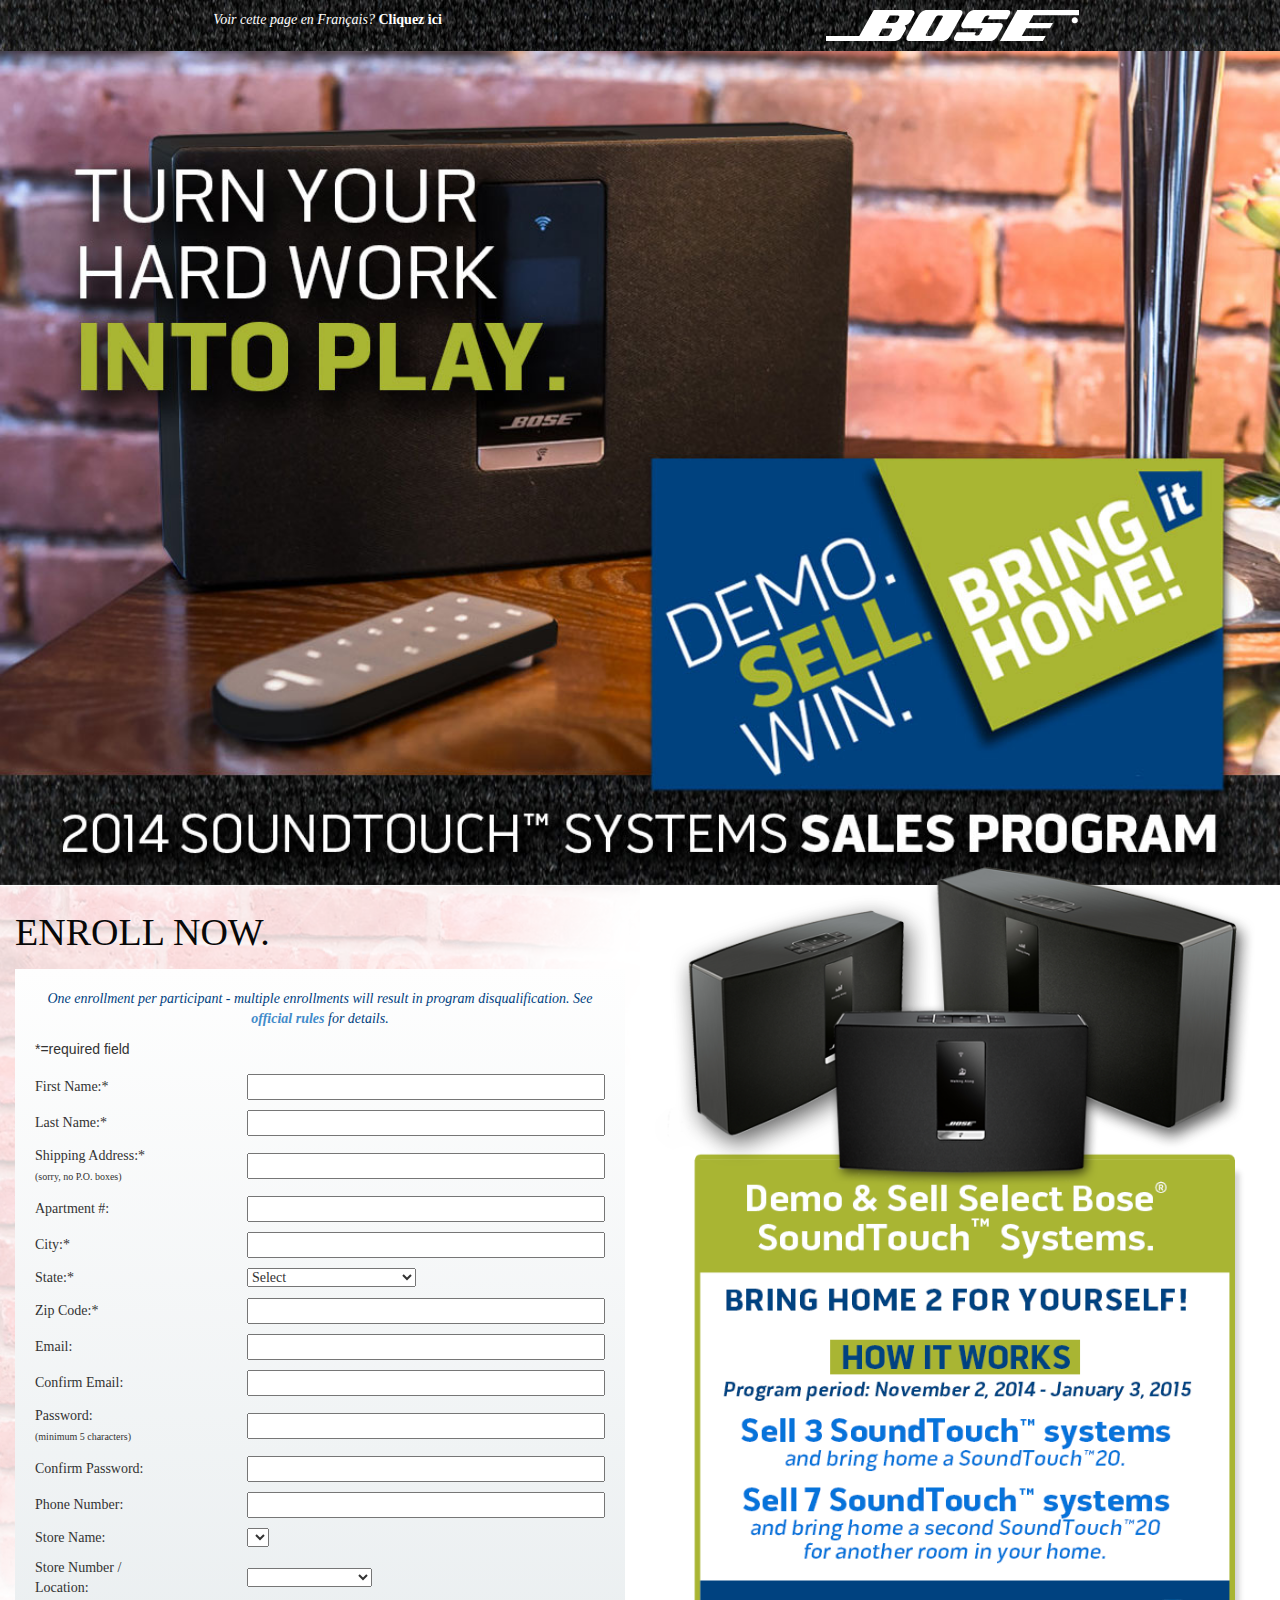
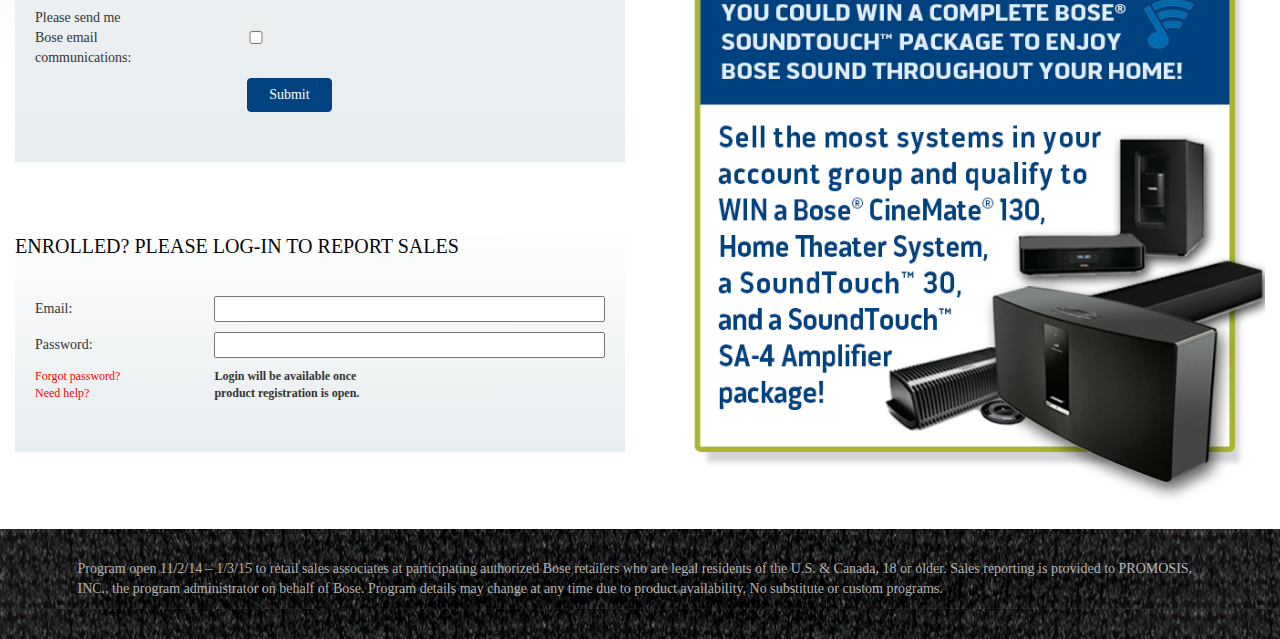
==== index.html @ 3699be95 "removed class wider" ====
<!DOCTYPE html>
<html lang="en">
  <head>
    <meta charset="utf-8">
    <meta http-equiv="X-UA-Compatible" content="IE=edge">
    <meta name="viewport" content="width=device-width, initial-scale=1">
    <meta name="description" content="">
    <meta name="author" content="">
<!--     <link rel="icon" href="../../favicon.ico"> -->

	<title>Bose&reg; &quot;Bring it Home&quot;</title>

    <!-- Bootstrap core CSS -->
    <link href="assets/css/bootstrap.min.css" rel="stylesheet">

    <!-- Custom styles for this template -->
    <link href="assets/css/custom.css" rel="stylesheet">
    
	<link type="text/css" href="assets/webfont/stylesheet.css" rel="stylesheet" />


<!-- 	<link type="text/css" href="assets/css/validationEngine.jquery.css" rel="stylesheet" /> -->


    <!-- Just for debugging purposes. Don't actually copy these 2 lines! -->
    <!--[if lt IE 9]><script src="../../assets/js/ie8-responsive-file-warning.js"></script><![endif]-->
<!--     <script src="../../assets/js/ie-emulation-modes-warning.js"></script> -->

    <!-- HTML5 shim and Respond.js for IE8 support of HTML5 elements and media queries -->
    <!--[if lt IE 9]>
      <script src="https://oss.maxcdn.com/html5shiv/3.7.2/html5shiv.min.js"></script>
      <script src="https://oss.maxcdn.com/respond/1.4.2/respond.min.js"></script>
    <![endif]-->
<script language="javascript" type="text/javascript" src="assets/js/jquery-2.1.1.min.js"></script>
<script language="javascript" type="text/javascript">
    // bring it home : 31-OCT-2014
    // chad nale chad.nale@gmail.com

    function processForm()
    {
       document.getElementById("form1").submit();
    }
    function getStoreNumber()
    {
      var selectedAccount = document.getElementById("storename").value;
      if (null != selectedAccount) {
	$.ajax({
	  type: "POST",
	  url: "storenames.php",
	  data: { accountname: selectedAccount }
	})
	  .done(function( msg ) {
	    $("select#storenumber").html(msg);
	  });
	  
      }
    }
  
  $(document).ready(function(){
    var Input = $('input[name=kp1_description]');
    var default_value = Input.val();

    Input.focus(function() {
        if(Input.val() == default_value) Input.val("");
    }).blur(function(){
        if(Input.val().length == 0) Input.val(default_value);
    });
    
    // fetch list of account names....
    fetchAccountName();
  });
  // we need the list of account names
  function fetchAccountName()
  {
   $.ajax({
  type: "POST",
  url: "accountnames.php",
  data: { name: "John", location: "Boston" }
})
  .done(function( msg ) {
    $("select#storename").html(msg);
  });
  }
 </script>



	</head>
		
	<body>
	
	    <!-- <div class="container"> -->        

				<div class="headbar col-xs-12">
					<div>
					<div class="languagechoice col-xs-12 col-sm-6">
						<p class="center-block"><em>Voir cette page en Français?</em> <strong><a href="indexFR.html">Cliquez ici</a></strong></p>
					</div>
<!-- 					<div class="col-xs-4"></div> -->
					<div class="boselogo col-xs-12 col-sm-6"><img src="assets/images/boselogog.png" alt="boselogog" /></div>
					</div>
				</div>
				
				<div class="clearfix col-xs-12 nopadding">
					<img class="heroimgae" src="assets/images/hero.jpg" alt="hero" />
				</div>
				
				
				
				
				
				
				<div class="main-container">
				
				
					<div class="howitworks form col-xs-12 col-sm-6 col-sm-push-6">
						<img src="assets/images/howitworks.png" alt="howitworks" />
					</div>
					

					<div class="formarea form col-xs-12 col-sm-6 col-sm-pull-6">

					<div class="enrollnow"><p>ENROLL NOW.</p></div>
					<div class="greybox">
						<div class="greypadding">
						<p class="enrollmenttext"><em>One enrollment per participant - multiple enrollments will result in program disqualification. See <a href="rules.html" target="_blank"><strong>official rules</strong></a> for details.</em></p>
						<p>*=required field</p>
					
							<form id="form1" name="form1" action="processform.php" method="post">
							<div class="form-group">
							<input type="hidden" id="week" name="week" value="9"/>
							<table border="0" padding="1" cellspacing="1">
							<tr>
							    <td>First Name:*</td>
							    <td ><input type="text" id="firstname" name="firstname" class="validate[required]" ></td>
							</tr>
							<tr>
							    <td>Last Name:*</td>
							    <td><input type="text" id="lastname" name="lastname" class="validate[required]"></td>
							</tr>
							<tr>
							    <td>Shipping Address:* <br /><span style="font-size:10px;">(sorry, no P.O. boxes)</span></td>
							    <td><input type="text" id="address1" name="address1" class="validate[required]" ></td>
							</tr>
							<tr>
							    <td>Apartment #:</td>
							    <td><input type="text" id="address2" name="address2" ></td>
							</tr>
							<tr>
							    <td>City:*</td>
							    <td><input type="text" id="city" name="city" class="validate[required]" ></td>
							</tr>
							<tr>
							    <td>State:*</td>
							    <td>
							      <select name="state" id="state"  class="validate(selectstate)">
							        <option>Select</option>
							        	  <option value="AK" >AK - Alaska</option>
							
							              <option value="AL" >AL - Alabama</option>
							              <option value="AR" >AR - Arkansas</option>
							              <option value="AZ" >AZ - Arizona</option>
							              <option value="CA" >CA - California</option>
							              <option value="CO" >CO - Colorado</option>
							              <option value="CT" >CT - Connecticut</option>
							
							              <option value="DC" >DC - District of Columbia</option>
							              <option value="DE" >DE - Delaware</option>
							              <option value="FL" >FL - Florida</option>
							              <option value="GA" >GA - Georgia</option>
							              <option value="HI" >HI - Hawaii</option>
							              <option value="IA" >IA - Iowa</option>
							
							              <option value="ID" >ID - Idaho</option>
							              <option value="IL" >IL - Illinois</option>
							              <option value="IN" >IN - Indiana</option>
							              <option value="KS" >KS - Kansas</option>
							              <option value="KY" >KY - Kentucky</option>
							              <option value="LA" >LA - Louisiana</option>
							
							              <option value="MA" >MA - Massachusetts</option>
							              <option value="MD" >MD - Maryland</option>
							              <option value="ME" >ME - Maine</option>
							              <option value="MI" >MI - Michigan</option>
							              <option value="MN" >MN - Minnesota</option>
							              <option value="MO" >MO - Missouri</option>
							
							              <option value="MS" >MS - Mississippi</option>
							              <option value="MT" >MT - Montana</option>
							              <option value="NC" >NC - North Carolina</option>
							              <option value="ND" >ND - North Dakota</option>
							              <option value="NE" >NE - Nebraska</option>
							              <option value="NH" >NH - New Hampshire</option>
							
							              <option value="NJ" >NJ - New Jersey</option>
							              <option value="NM" >NM - New Mexico</option>
							              <option value="NV" >NV - Nevada</option>
							              <option value="NY" >NY - New York</option>
							              <option value="OH" >OH - Ohio</option>
							              <option value="OK" >OK - Oklahoma</option>
							
							              <option value="OR" >OR - Oregon</option>
							              <option value="PA" >PA - Pennsylvania</option>
							              <option value="RI" >RI - Rhode Island</option>
							              <option value="SC" >SC - South Carolina</option>
							              <option value="SD" >SD - South Dakota</option>
							              <option value="TN" >TN - Tennessee</option>
							
							              <option value="TX" >TX - Texas</option>
							              <option value="UT" >UT - Utah</option>
							              <option value="VA" >VA - Virginia</option>
							              <option value="VT" >VT - Vermont</option>
							              <option value="WA" >WA - Washington</option>
							              <option value="WI" >WI - Wisconsin</option>
							
							              <option value="WV" >WV - West Virginia</option>
							              <option value="WY" >WY - Wyoming</option>
							        </select>
							</td>
							</tr>
							<tr>
							    <td>Zip Code:*</td>
							    <td><input type="text" id="zipcode" name="zipcode" class="validate[required]" ></td>
							</tr>
							<tr>
							    <td>Email:</td>
							    <td><input type="text" id="email" name="email" ></td>
							</tr>
							<tr>
							    <td>Confirm Email:</td>
							    <td><input type="text" id="email" name="email" ></td>
							</tr>
							<tr>
							    <td>Password: <br /><span style="font-size:10px;">(minimum 5 characters)</span></td>
							    <td><input type="password" id="pin" name="pin" ></td>
							</tr>
							<tr>
							    <td>Confirm Password:</td>
							    <td><input type="password" id="pin" name="pin" ></td>
							</tr>
							<tr>
							    <td>Phone Number:</td>
							    <td><input type="text" id="phone" name="phone" ></td>
							</tr>
							<tr>
							    <td>Store Name:</td>
							    <td><select id="storename" name="storename" size="1" class="validate(selectstore)"  onChange="javascript:getStoreNumber();"></td>
							</tr>
							<tr>
							    <td>Store Number /<br />Location:</td>
							    <td><select id="storenumber" name="storenumber" style="min-width:35%"></select></td>
							</tr>
							<tr>
							    <td>Please send me <br />Bose email <br />communications:</td>
							    <td><input type="checkbox" id="optinemail" name="optinemail" value="1"></td>
							</tr>
							<tr>
							<td>&nbsp;</td>
							<td><input type="button" id="btnsubmit" class="btn btn-primary" name="btnsubmit" onclick="javascript:processForm();" value="Submit">
							</tr>
							</table>
							</form>
					</div>
					</div>
					</div>
					<div style="height:50px;"></div>
					<div class="greybox">
					<div class="enrollnow2"><p>ENROLLED? PLEASE LOG-IN TO REPORT SALES</p></div>
						<div class="greypadding">					
							<form id="form2" name="form1" action="" method="">
							<div class="form-group">
							<input type="hidden" id="week" name="week" value="9"/>
							<table border="0" padding="1" cellspacing="1">
							<tr>
							    <td>Email:</td>
							    <td ><input type="text" id="loginemail" name="loginemail" ></td>
							</tr>
							<tr>
							    <td>Password:</td>
							    <td><input type="text" id="loginpassword" name="loginpassword" ></td>
							</tr>
							<tr>
							    <td><p class="forgottext"><a href="#">Forgot password?</a> <br /> <a href="#">Need help?</a></p></td>
							    <!-- <td><input  type="button" class="btn btn-primary loginbutton"  value="Submit"></td> -->
							    <td><strong><p style="font-size:12px;">Login will be available once <br />product registration is open.</p></strong></td>
							</tr>
							</table>
							</div>
							</form>
						</div>
					</div>
					</div>

					

					<div class="clearfix"></div>
					
					<div class="footer col-xs-12">
					<p>Program open 11/2/14 – 1/3/15 to retail sales associates at participating authorized Bose retailers who are legal residents of the U.S. &amp; Canada, 18 or older. Sales reporting is provided to PROMOSIS, INC., the program administrator on behalf of Bose.  Program details may change at any time due to product availability.  No substitute or custom programs.</p>
					</div>
					
					

    <script src="https://ajax.googleapis.com/ajax/libs/jquery/1.11.1/jquery.min.js"></script>
    <script src="assets/js/bootstrap.min.js"></script>
<!--
	<script src="assets/js/jquery.validationEngine-en.js" type="text/javascript" charset="utf-8"></script>
	<script src="assets/js/jquery.validationEngine.js" type="text/javascript" charset="utf-8"></script>
-->
<!--
		<script>
		jQuery(document).ready(function(){
-->
<!--
			// binds form submission and fields to the validation engine
			jQuery("#form1").validationEngine();
		});
            
	</script>
-->

	</body>
	</html>
---- assets/css/custom.css ----
/*
body {
	background: black;
}
*/

    /* Custom, iPhone Retina */ 
    @media only screen and (min-width : 320px) {
		.languagechoice p {
			font-size: 12px;
		}
		.howitworks img {
		position: relative;
		top: -7px;
		}
    }

    /* Extra Small Devices, Phones */ 
    @media only screen and (min-width : 480px) {
		.languagechoice p {
			font-size: 12px;
		}
		.howitworks img {
		position: relative;
		top: -10px;
		}
    }

    /* Small Devices, Tablets */
    @media only screen and (min-width : 768px) {
		.languagechoice p {
			font-size: 14px;
		}
		.howitworks img {
		position: relative;
		top: -22pxpx;
		}
    }

    /* Medium Devices, Desktops */
    @media only screen and (min-width : 992px) {
		.languagechoice p {
			font-size: 14px;
		}
		.howitworks img {
		position: relative;
		top: -22px;
		}
    }

    /* Large Devices, Wide Screens */
    @media only screen and (min-width : 1200px) {
		.languagechoice p {
			font-size: 14px;
		}
		.howitworks img {
		position: relative;
		top: -25px;
		}
    }
    
    

.headbar {
	background-image: url(/assets/images/fabricbg.jpg);
    padding-bottom: 10px;
    padding-top: 10px;
}

.boselogo img {
    max-width: 253px;
	min-width: 125px;
    width: 100%;
    margin-left: auto;
    margin-right: auto;
    display: block;
}

.languagechoice p {
	color: #ffffff;
	text-align: center;
}

.heroimgae {
	width: 100%;
}


/*
.herotext {
    left: 0;
    position: absolute;
    top: 67%;
    width: 100%;
}
*/

.nopadding {
	padding-left: 0px;
    padding-right: 0px;
}

.enrollnow {
	color: #080808; /* text color */
	font-family: "Bose Gothic";
	font-size: 38px;
	margin-top: 20px;
	margin-left: auto;
    margin-right: auto;
    max-width: 700px;
}

.enrollnow2 {
	color: #080808; /* text color */
	font-family: "Bose Gothic";
	font-size: 20px;
	margin-top: 20px;
	margin-left: auto;
    margin-right: auto;
    max-width: 700px;
}

.greybox {
	background: rgb(254,254,254); /* Old browsers */
	background: -moz-linear-gradient(top,  rgba(254,254,254,1) 0%, rgba(231,236,238,1) 100%); /* FF3.6+ */
	background: -webkit-gradient(linear, left top, left bottom, color-stop(0%,rgba(254,254,254,1)), color-stop(100%,rgba(231,236,238,1))); /* Chrome,Safari4+ */
	background: -webkit-linear-gradient(top,  rgba(254,254,254,1) 0%,rgba(231,236,238,1) 100%); /* Chrome10+,Safari5.1+ */
	background: -o-linear-gradient(top,  rgba(254,254,254,1) 0%,rgba(231,236,238,1) 100%); /* Opera 11.10+ */
	background: -ms-linear-gradient(top,  rgba(254,254,254,1) 0%,rgba(231,236,238,1) 100%); /* IE10+ */
	background: linear-gradient(to bottom,  rgba(254,254,254,1) 0%,rgba(231,236,238,1) 100%); /* W3C */
	filter: progid:DXImageTransform.Microsoft.gradient( startColorstr='#fefefe', endColorstr='#e7ecee',GradientType=0 ); /* IE6-9 */
}

.formarea {
	background-image: url(../images/bricks.png);
	background-repeat: no-repeat;
}

.greypadding {
	padding: 20px;
}

.greybox {
    margin-left: auto;
    margin-right: auto;
    max-width: 700px;
}

.enrollmenttext {
	text-align: center;
	color: #00417f; /* text color */
	font-family: "Bose Gothic";
	font-size: 14px;
}

/*
form .form-group {
    margin-bottom: 50px;
}
*/


/*
table {
    border-collapse: collapse;
    border-spacing: 55px;
    }
*/


table > * > tr > * {
    padding-bottom: 5px;
    padding-top: 5px;
}

 input {
	width: 100%;
}

table {
	width: 100%;
}

#optinemail {
	width: 5%;
	}
	
	
#form1 .btn {
	max-width: 85px;
    width: 45%;
    margin-bottom: 10px;
	font-family: "Bose Gothic";

}

#form1 {
	font-family: "Bose Gothic";
}

#form2 .btn {
	max-width: 85px;
    width: 45%;
    margin-bottom: 10px;
	font-family: "Bose Gothic";

}

#form2 {
	font-family: "Bose Gothic";
}

.btn-primary {
    background-color: #004380;
    border-color: #004380;
    color: #fff;
}

.btn-primary:hover, .btn-primary:focus, .btn-primary.focus, .btn-primary:active, .btn-primary.active, .open > .dropdown-toggle.btn-primary {
    background-color: #023260;
    border-color: #023260;
    color: #fff;
}


.howitworks img {
	width: 100%;
	max-width: 669px;
}

.loginbutton {
	margin-bottom: 10px;
    max-width: 85px;
    width: 45%;
}
.forgottext, .forgottext a {
	color: #ff0000;
	font-size: 12px;
	font-family: "Bose Gothic";
}

.footer {
	background-image: url(/assets/images/fabricbg.jpg);
    padding-bottom: 10px;
    padding-top: 10px;
}

.footer p {
	color: #b6b5b5; /* text color */
	font-family: "Bose Gothic";
	font-size: 1em;
	font-weight: normal;
	text-shadow: 14px 11px 21px #010101; /* drop shadow */
	padding: 20px 5%;
}

.shorten {
	max-width: 130px;
}

.languagechoice a {
	color: white;
}

.center-block {
	font-family: "Bose Gothic";
}
.wider {
	display: inline-block;
}
---- assets/webfont/stylesheet.css ----
/* Generated by Font Squirrel (http://www.fontsquirrel.com) on October 13, 2011 */



@font-face {
    font-family: 'BoseGothicRegular';
    src: url('bosegothic_regular-webfont.eot');
    src: url('bosegothic_regular-webfont.eot?#iefix') format('embedded-opentype'),
         url('bosegothic_regular-webfont.woff') format('woff'),
         url('bosegothic_regular-webfont.ttf') format('truetype'),
         url('bosegothic_regular-webfont.svg#BoseGothicRegular') format('svg');
    font-weight: normal;
    font-style: normal;

}

@font-face {
    font-family: 'BoseGothicBold';
    src: url('bosegothic_bold-webfont.eot');
    src: url('bosegothic_bold-webfont.eot?#iefix') format('embedded-opentype'),
         url('bosegothic_bold-webfont.woff') format('woff'),
         url('bosegothic_bold-webfont.ttf') format('truetype'),
         url('bosegothic_bold-webfont.svg#BoseGothicBold') format('svg');
    font-weight: normal;
    font-style: normal;

}

@font-face {
    font-family: 'BoseGothicLight';
    src: url('bosegothic_light-webfont.eot');
    src: url('bosegothic_light-webfont.eot?#iefix') format('embedded-opentype'),
         url('bosegothic_light-webfont.woff') format('woff'),
         url('bosegothic_light-webfont.ttf') format('truetype'),
         url('bosegothic_light-webfont.svg#BoseGothicLight') format('svg');
    font-weight: normal;
    font-style: normal;

}

@font-face {
    font-family: 'BoseGothicBoldOblique';
    src: url('bosegothic_boldoblique-webfont.eot');
    src: url('bosegothic_boldoblique-webfont.eot?#iefix') format('embedded-opentype'),
         url('bosegothic_boldoblique-webfont.woff') format('woff'),
         url('bosegothic_boldoblique-webfont.ttf') format('truetype'),
         url('bosegothic_boldoblique-webfont.svg#BoseGothicBoldOblique') format('svg');
    font-weight: normal;
    font-style: normal;

}

@font-face {
    font-family: 'BoseGothicOblique';
    src: url('bosegothic_oblique-webfont.eot');
    src: url('bosegothic_oblique-webfont.eot?#iefix') format('embedded-opentype'),
         url('bosegothic_oblique-webfont.woff') format('woff'),
         url('bosegothic_oblique-webfont.ttf') format('truetype'),
         url('bosegothic_oblique-webfont.svg#BoseGothicOblique') format('svg');
    font-weight: normal;
    font-style: normal;

}
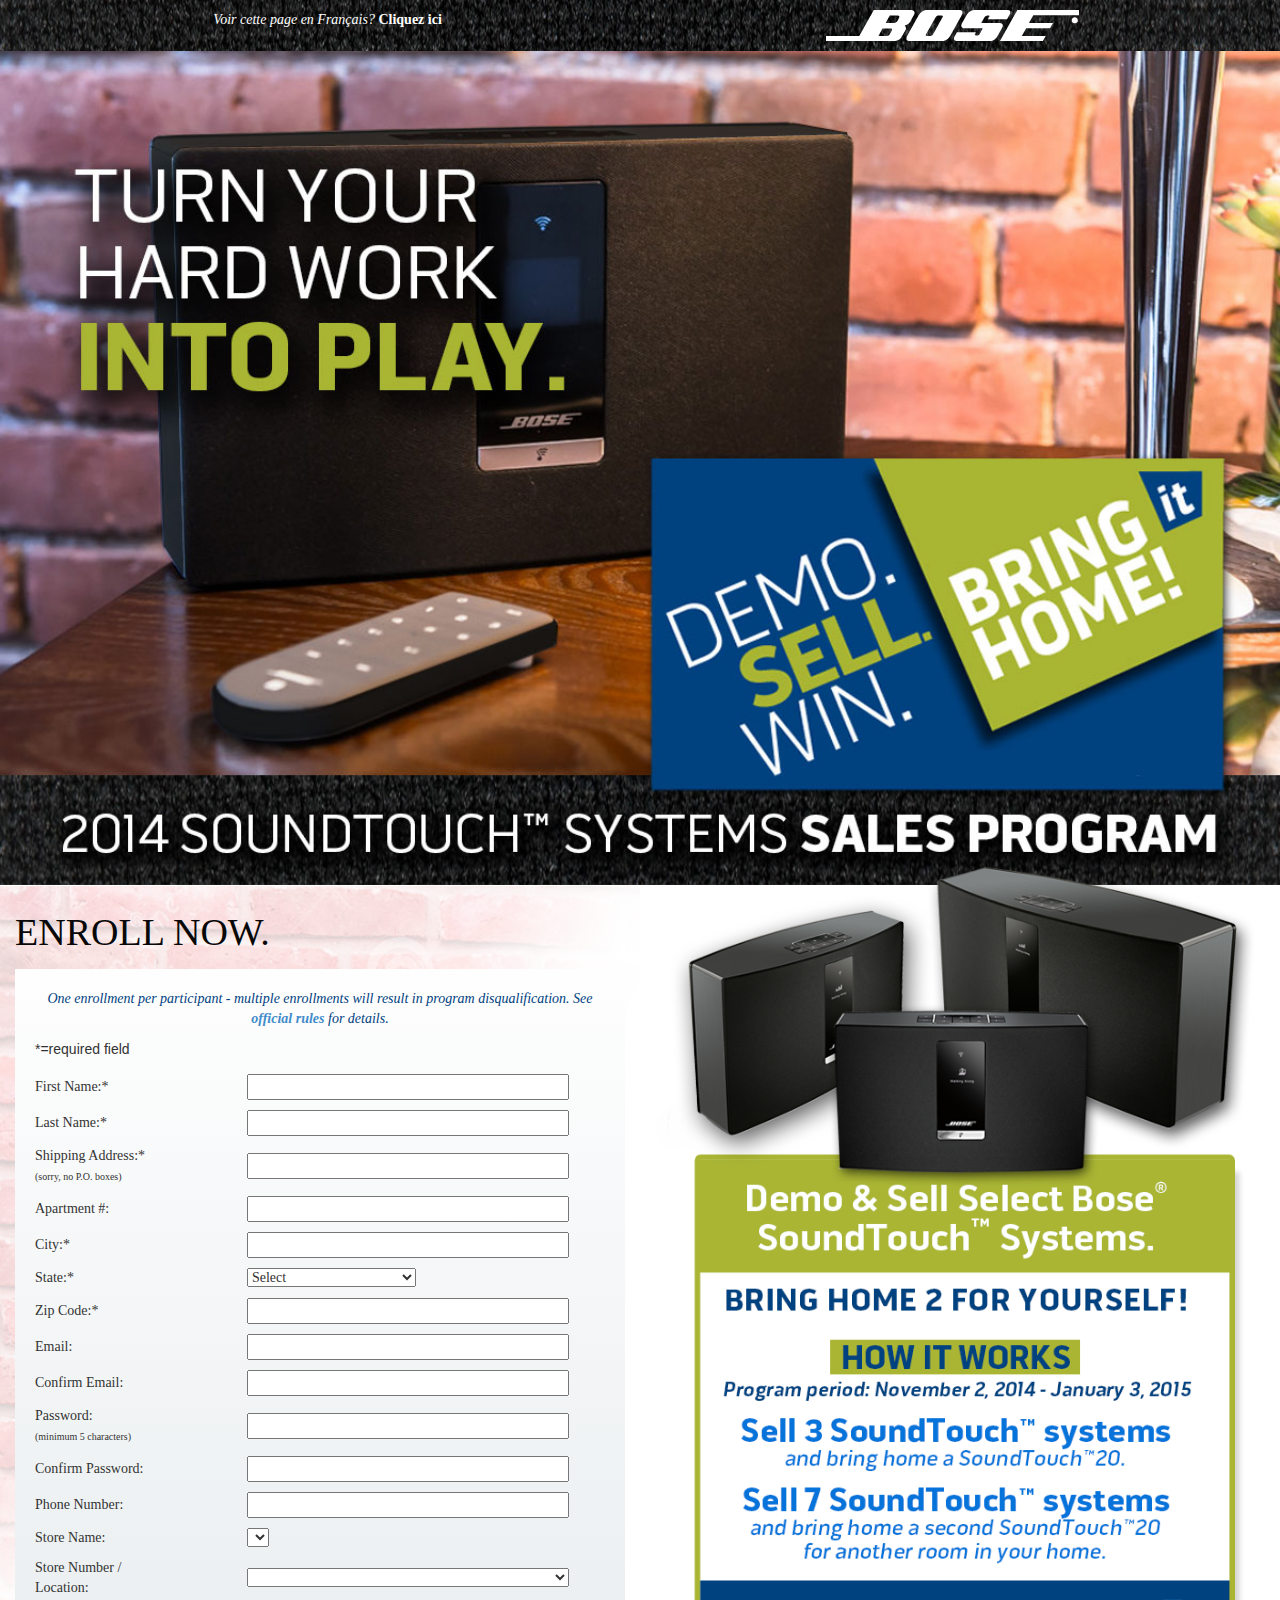
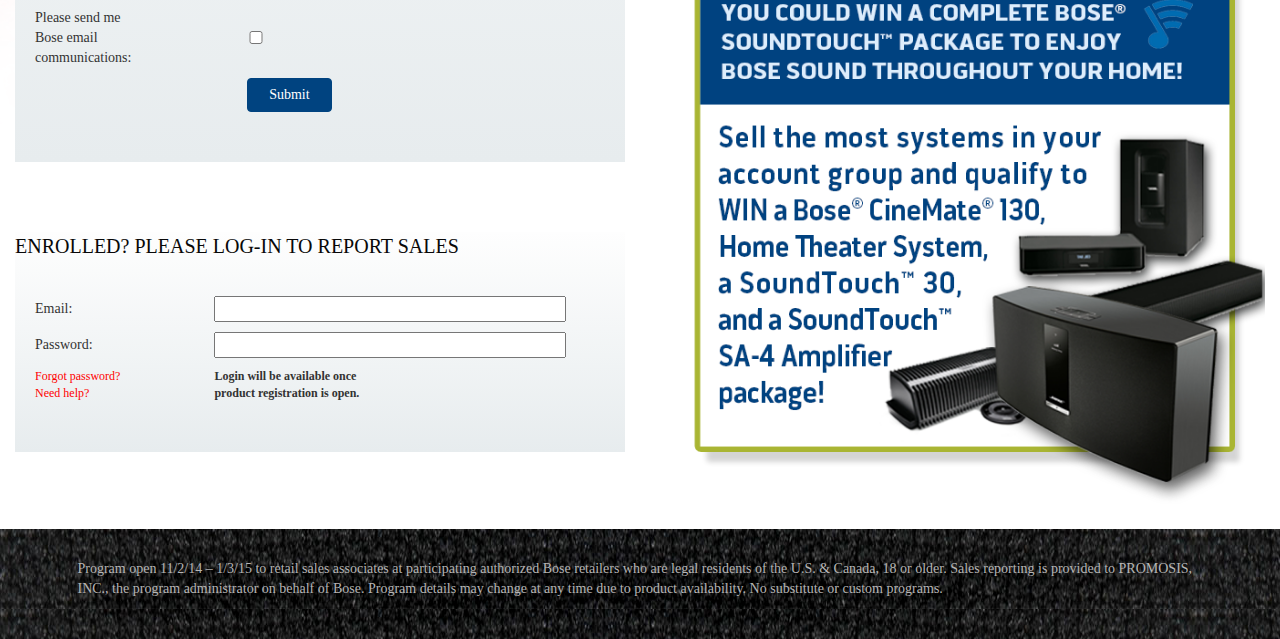
==== commit 09f44da3: "fixed layout widths of dropdowns" ====
--- a/index.html
+++ b/index.html
@@ -248,7 +248,7 @@
 							</tr>
 							<tr>
 							    <td>Store Number /<br />Location:</td>
-							    <td><select id="storenumber" name="storenumber" style="min-width:35%"></select></td>
+							    <td><select id="storenumber" name="storenumber" style="min-width:90%"></select></td>
 							</tr>
 							<tr>
 							    <td>Please send me <br />Bose email <br />communications:</td>
--- a/assets/css/custom.css
+++ b/assets/css/custom.css
@@ -174,7 +174,7 @@
 }
 
  input {
-	width: 100%;
+	width: 90%;
 }
 
 table {
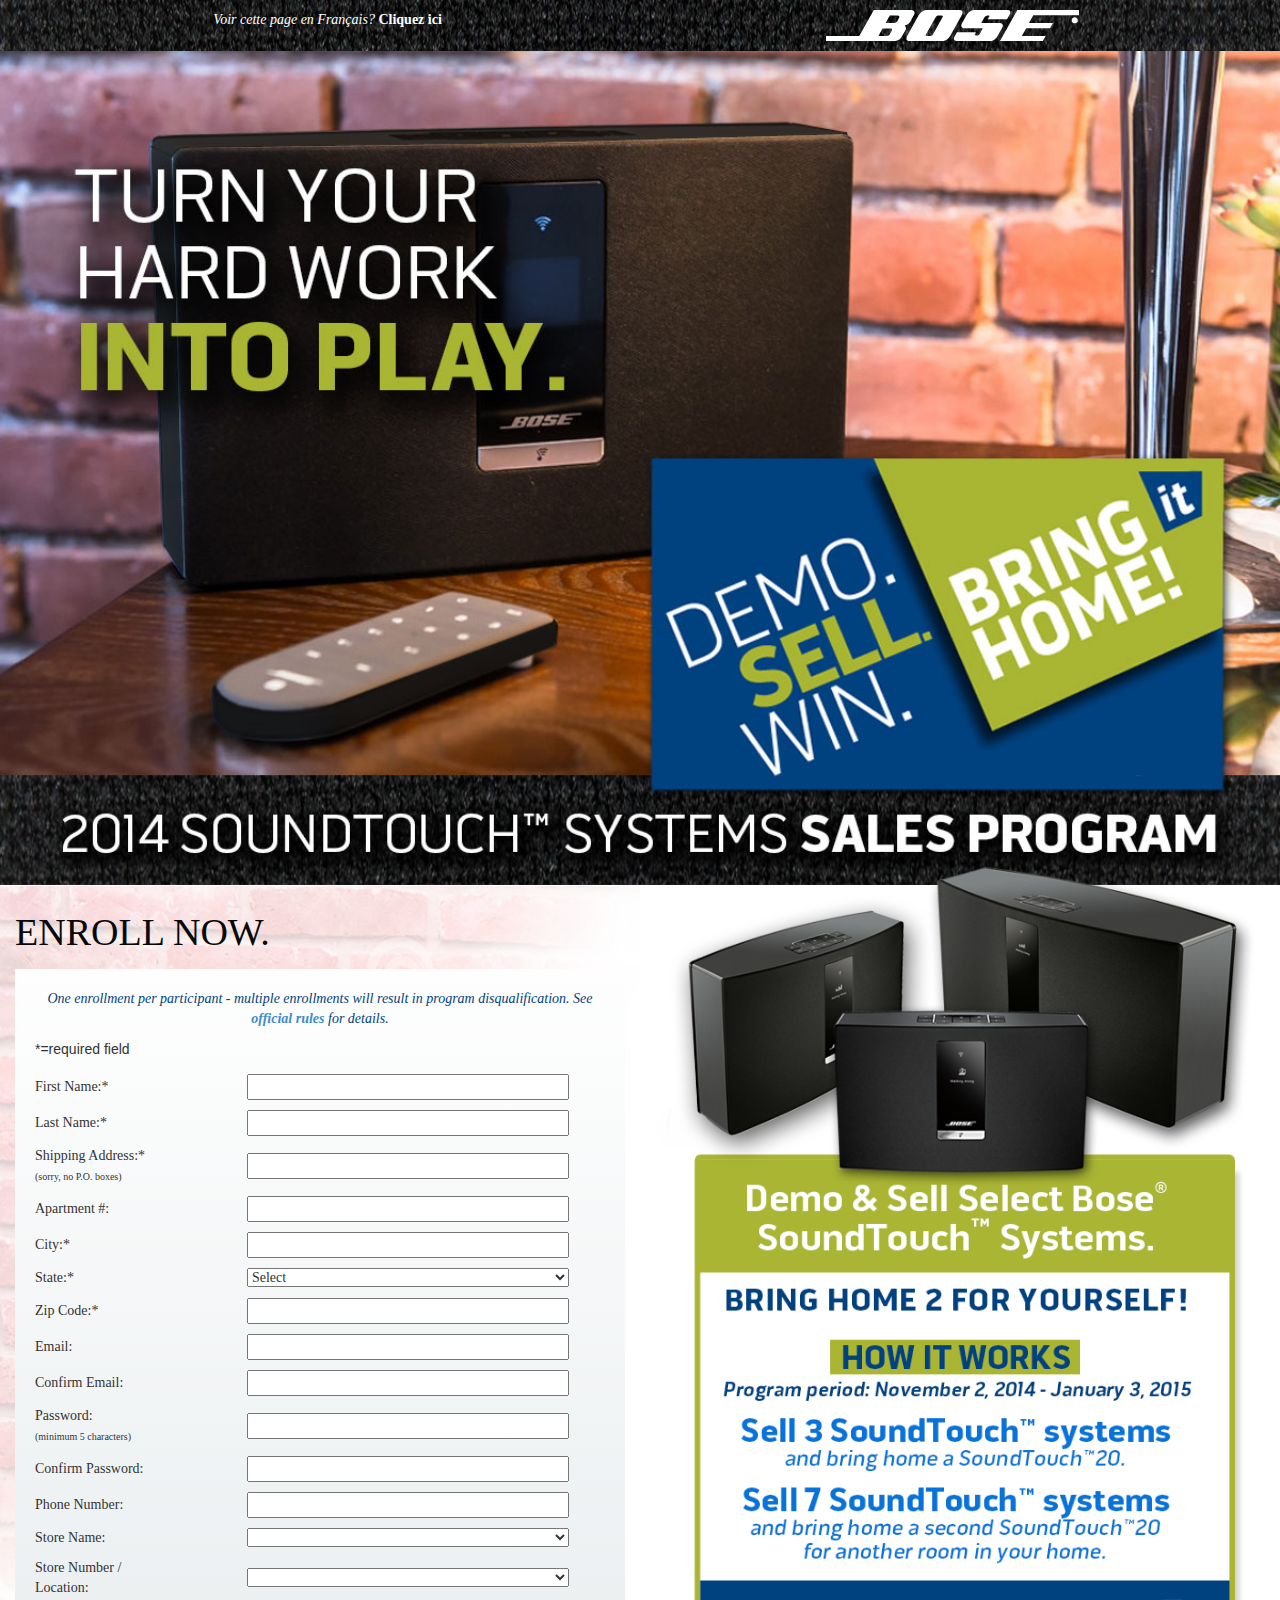
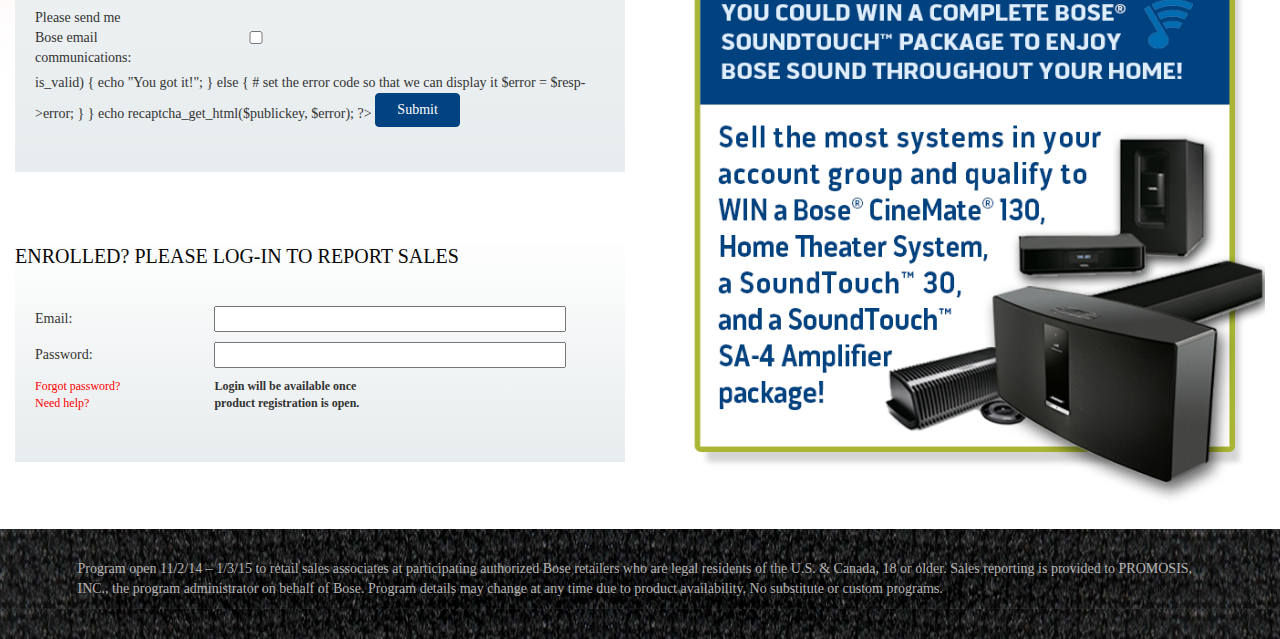
==== commit 33427c59: "added captcha to working index" ====
--- a/index.html
+++ b/index.html
@@ -254,11 +254,48 @@
 							    <td>Please send me <br />Bose email <br />communications:</td>
 							    <td><input type="checkbox" id="optinemail" name="optinemail" value="1"></td>
 							</tr>
+<!--
 							<tr>
 							<td>&nbsp;</td>
 							<td><input type="button" id="btnsubmit" class="btn btn-primary" name="btnsubmit" onclick="javascript:processForm();" value="Submit">
 							</tr>
+-->
 							</table>
+							
+							<div class="captchadiv">
+								<?php
+								
+								require_once('recaptchalib.php');
+								
+								// Get a key from https://www.google.com/recaptcha/admin/create
+								$publickey = "6Lcx4PwSAAAAAHa6T8y4MMurRFzEy2PM4gvMM9OS";
+								$privatekey = "6Lcx4PwSAAAAAHF4RSSRpGRvuZ6OroYN-NEFnNHS";
+								
+								# the response from reCAPTCHA
+								$resp = null;
+								# the error code from reCAPTCHA, if any
+								$error = null;
+								
+								# was there a reCAPTCHA response?
+								if ($_POST["recaptcha_response_field"]) {
+								        $resp = recaptcha_check_answer ($privatekey,
+								                                        $_SERVER["REMOTE_ADDR"],
+								                                        $_POST["recaptcha_challenge_field"],
+								                                        $_POST["recaptcha_response_field"]);
+								
+								        if ($resp->is_valid) {
+								                echo "You got it!";
+								        } else {
+								                # set the error code so that we can display it
+								                $error = $resp->error;
+								        }
+								}
+								echo recaptcha_get_html($publickey, $error);
+								?>
+
+								<input type="button" id="btnsubmit" class="btn btn-primary" name="btnsubmit" onclick="javascript:processForm();" value="Submit">
+							</div>
+							
 							</form>
 					</div>
 					</div>
--- a/assets/css/custom.css
+++ b/assets/css/custom.css
@@ -13,6 +13,9 @@
 		position: relative;
 		top: -7px;
 		}
+		.captchadiv {
+			left:-26px;
+		}
     }
 
     /* Extra Small Devices, Phones */ 
@@ -24,6 +27,9 @@
 		position: relative;
 		top: -10px;
 		}
+		.captchadiv {
+			left:0px;
+		}
     }
 
     /* Small Devices, Tablets */
@@ -35,6 +41,9 @@
 		position: relative;
 		top: -22pxpx;
 		}
+		.captchadiv {
+			left:0px;
+		}
     }
 
     /* Medium Devices, Desktops */
@@ -46,6 +55,9 @@
 		position: relative;
 		top: -22px;
 		}
+		.captchadiv {
+			left:0px;
+		}
     }
 
     /* Large Devices, Wide Screens */
@@ -56,6 +68,9 @@
 		.howitworks img {
 		position: relative;
 		top: -25px;
+		}
+		.captchadiv {
+			left:0px;
 		}
     }
     
@@ -267,4 +282,14 @@
 }
 .wider {
 	display: inline-block;
+}
+.select[multiple], select[size] {
+    width: 90%;
+}
+#state {
+	width: 90%;
+}
+
+.captchadiv {
+	position: relative;
 }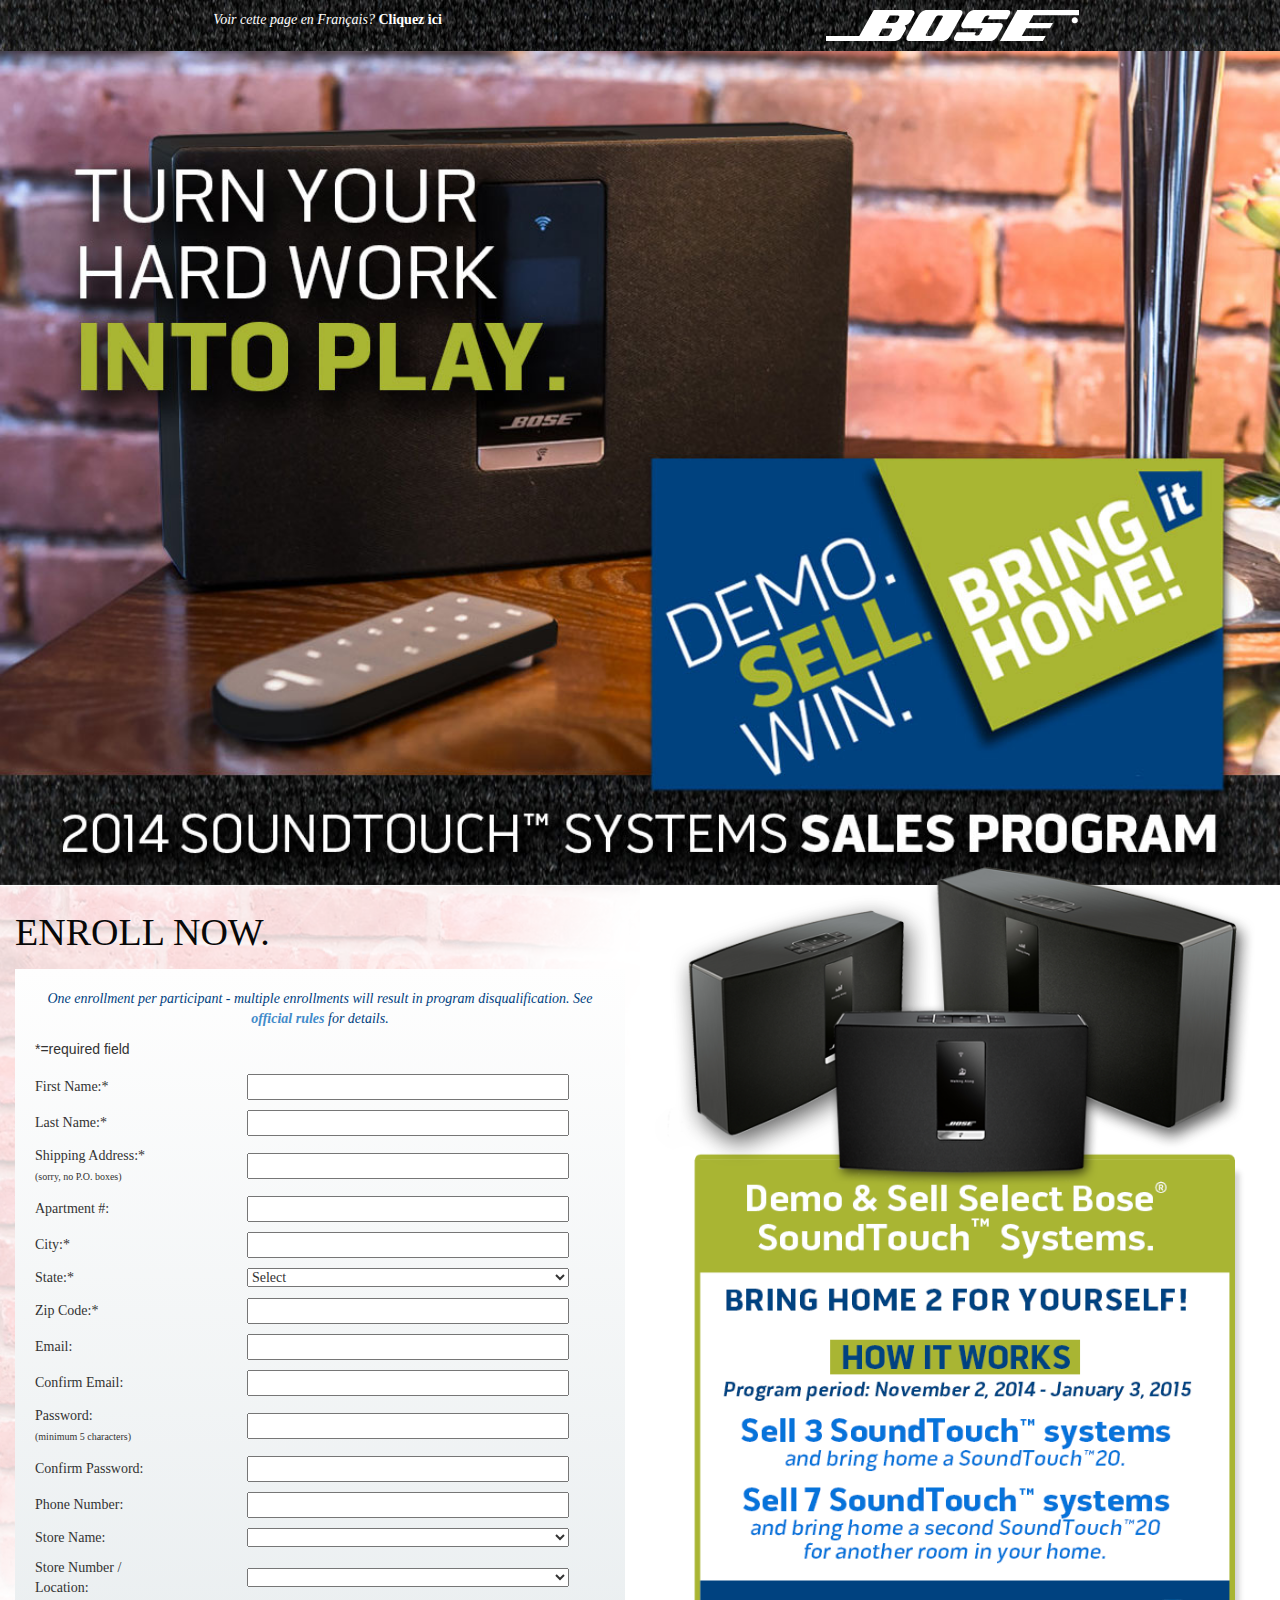
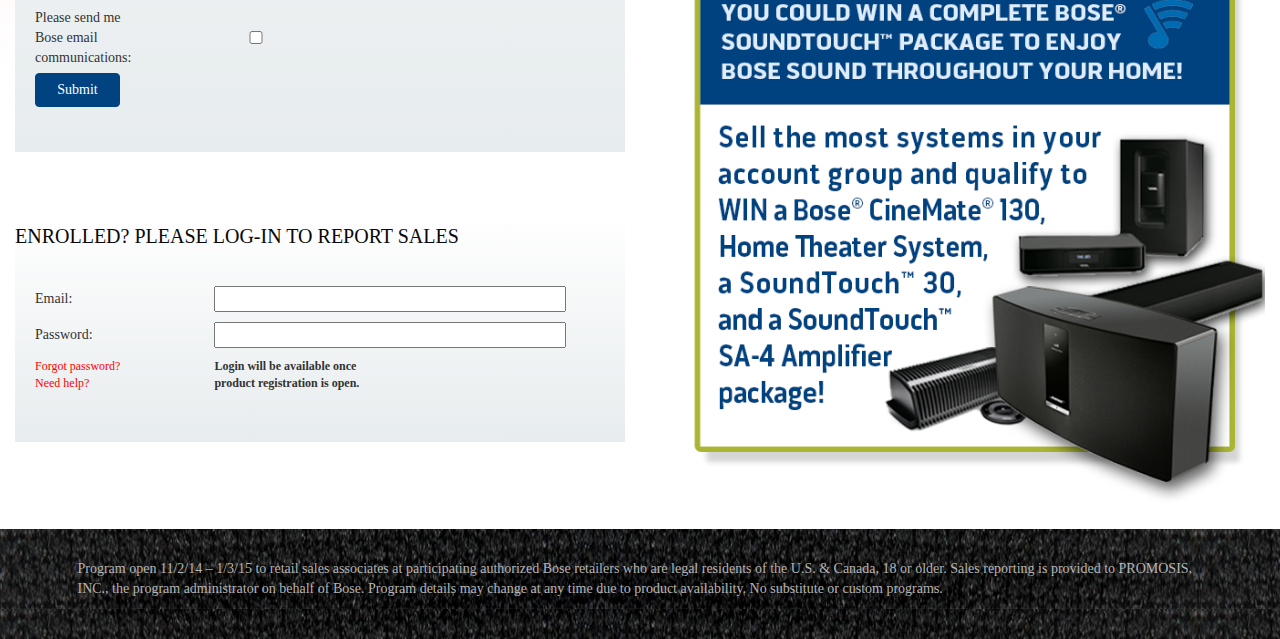
==== commit f8cd785d: "commented out captcha for now" ====
--- a/index.html
+++ b/index.html
@@ -263,6 +263,7 @@
 							</table>
 							
 							<div class="captchadiv">
+<!--
 								<?php
 								
 								require_once('recaptchalib.php');
@@ -292,6 +293,7 @@
 								}
 								echo recaptcha_get_html($publickey, $error);
 								?>
+-->
 
 								<input type="button" id="btnsubmit" class="btn btn-primary" name="btnsubmit" onclick="javascript:processForm();" value="Submit">
 							</div>
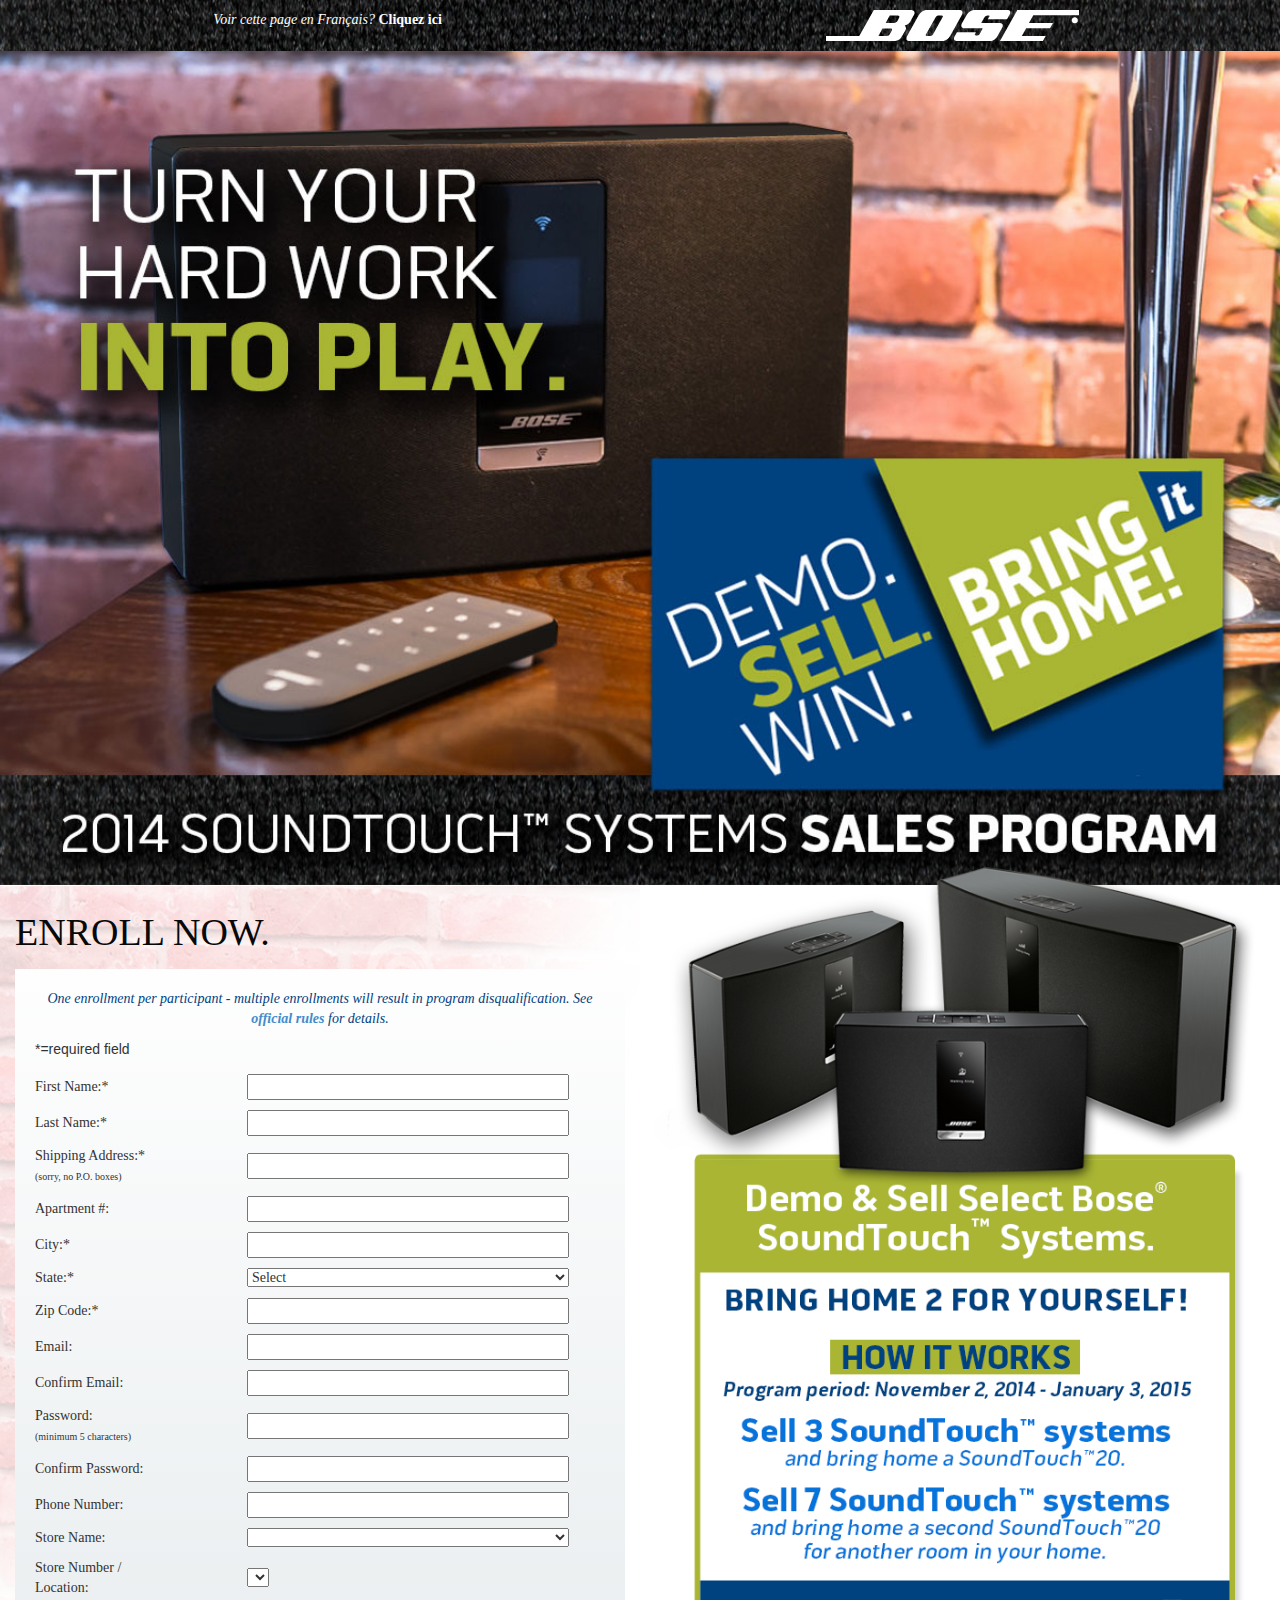
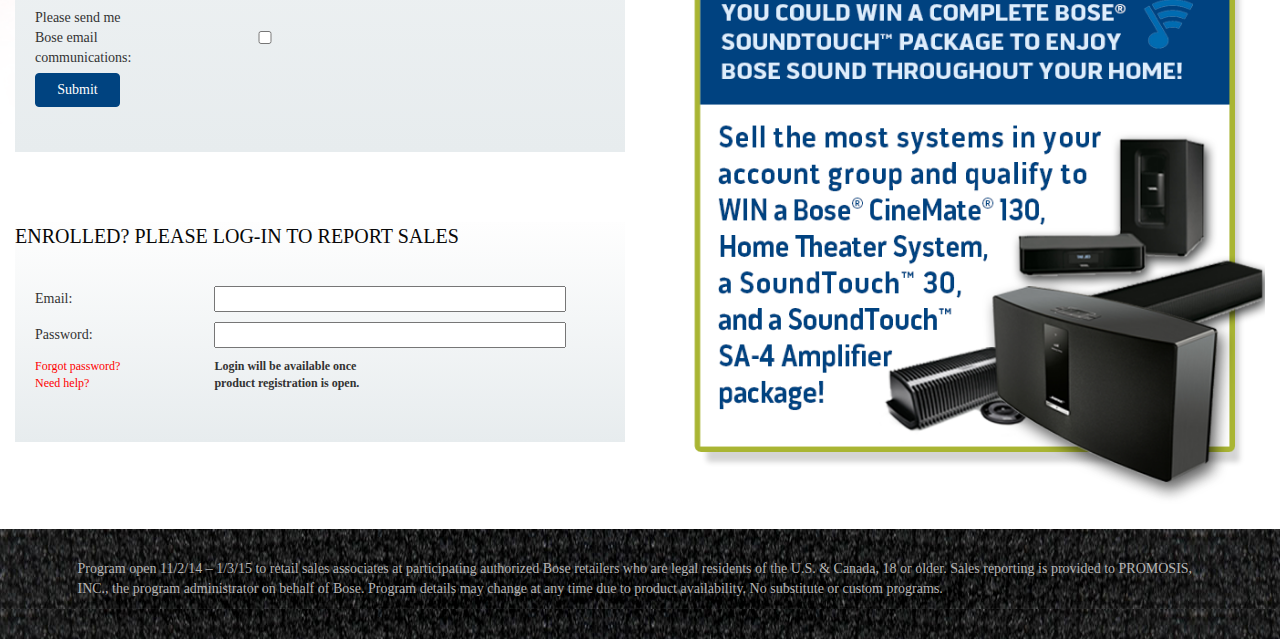
==== commit d6ccbbdb: ".." ====
--- a/index.html
+++ b/index.html
@@ -248,7 +248,7 @@
 							</tr>
 							<tr>
 							    <td>Store Number /<br />Location:</td>
-							    <td><select id="storenumber" name="storenumber" style="min-width:90%"></select></td>
+							    <td><select id="storenumber" name="storenumber"></select></td>
 							</tr>
 							<tr>
 							    <td>Please send me <br />Bose email <br />communications:</td>
--- a/assets/css/custom.css
+++ b/assets/css/custom.css
@@ -16,6 +16,9 @@
 		.captchadiv {
 			left:-26px;
 		}
+		.select[multiple], select[size] {
+			width: 36%;
+		}
     }
 
     /* Extra Small Devices, Phones */ 
@@ -30,6 +33,9 @@
 		.captchadiv {
 			left:0px;
 		}
+		.select[multiple], select[size] {
+			width: 90%;
+		}
     }
 
     /* Small Devices, Tablets */
@@ -44,6 +50,9 @@
 		.captchadiv {
 			left:0px;
 		}
+		.select[multiple], select[size] {
+			width: 90%;
+		}
     }
 
     /* Medium Devices, Desktops */
@@ -58,6 +67,9 @@
 		.captchadiv {
 			left:0px;
 		}
+		.select[multiple], select[size] {
+			width: 90%;
+		}
     }
 
     /* Large Devices, Wide Screens */
@@ -71,6 +83,9 @@
 		}
 		.captchadiv {
 			left:0px;
+		}
+		.select[multiple], select[size] {
+			width: 90%;
 		}
     }
     
@@ -197,7 +212,7 @@
 }
 
 #optinemail {
-	width: 5%;
+	width: 10%;
 	}
 	
 	
@@ -283,9 +298,6 @@
 .wider {
 	display: inline-block;
 }
-.select[multiple], select[size] {
-    width: 90%;
-}
 #state {
 	width: 90%;
 }
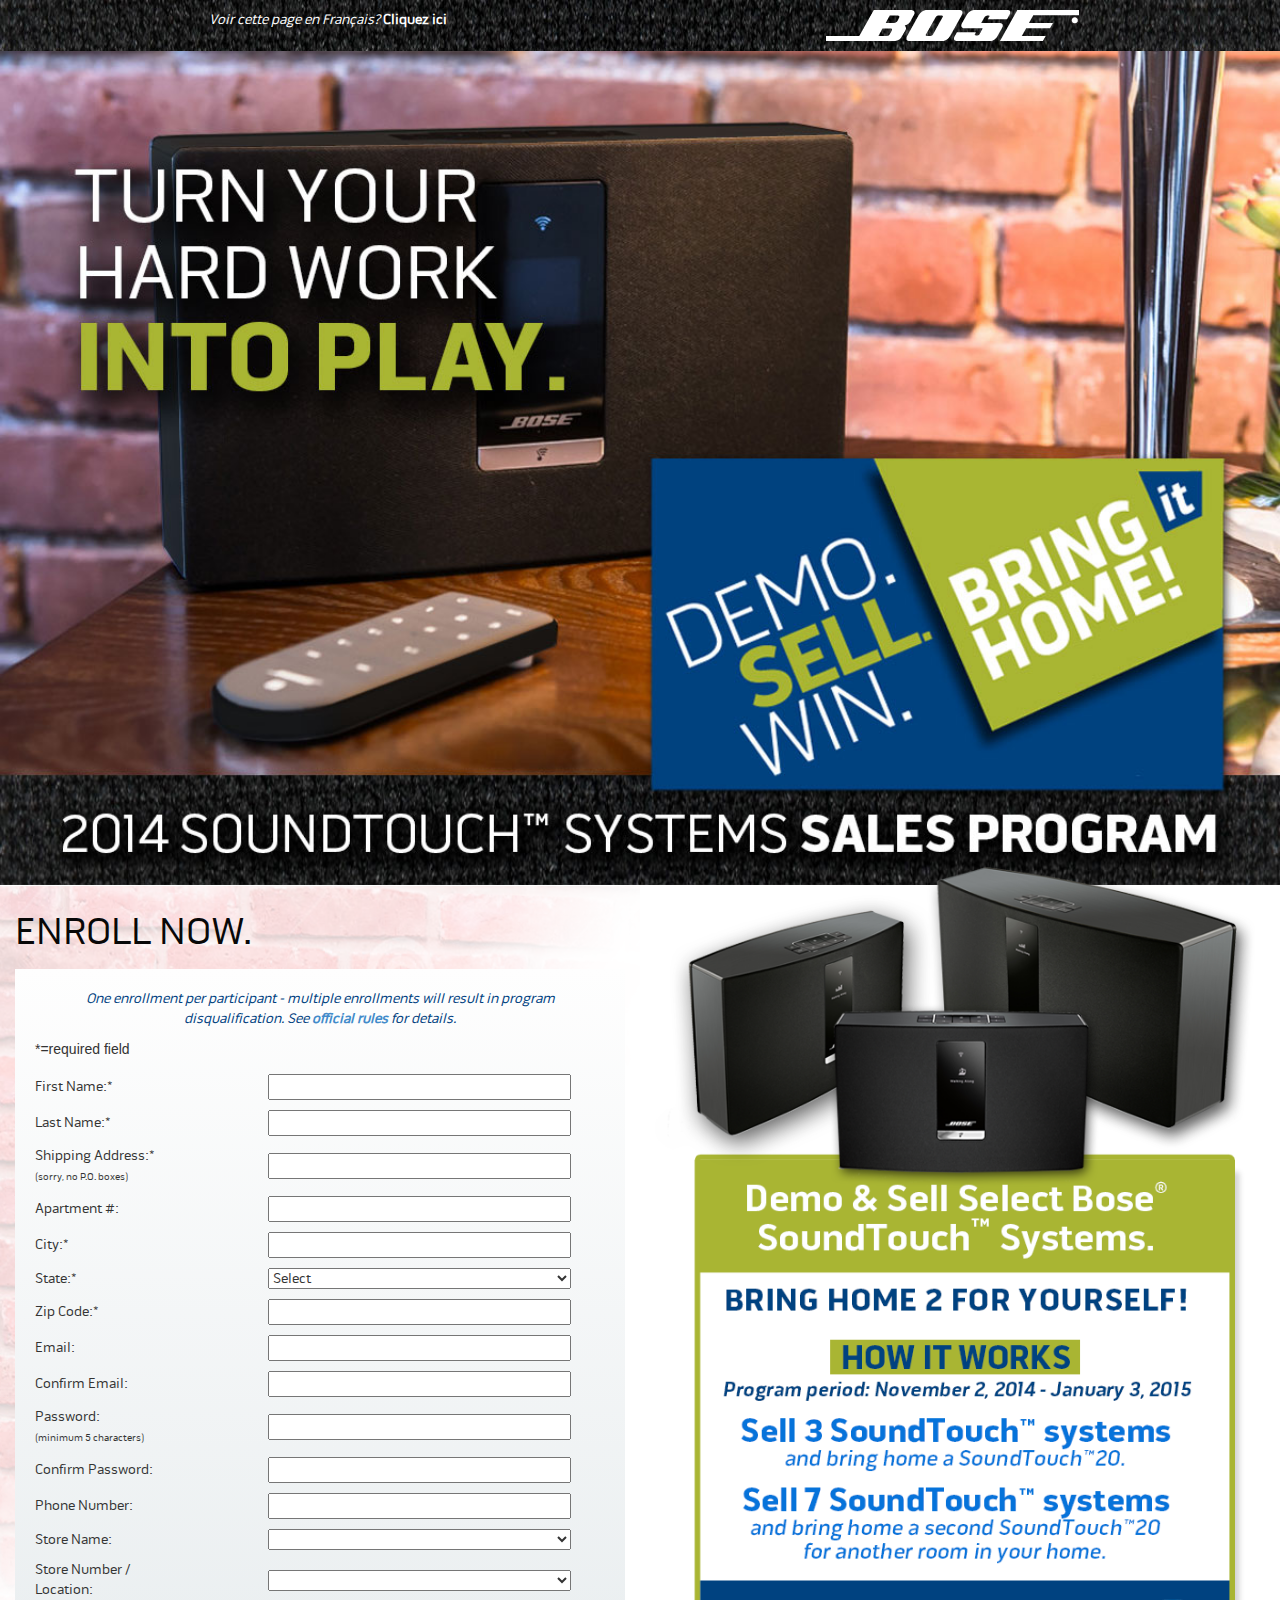
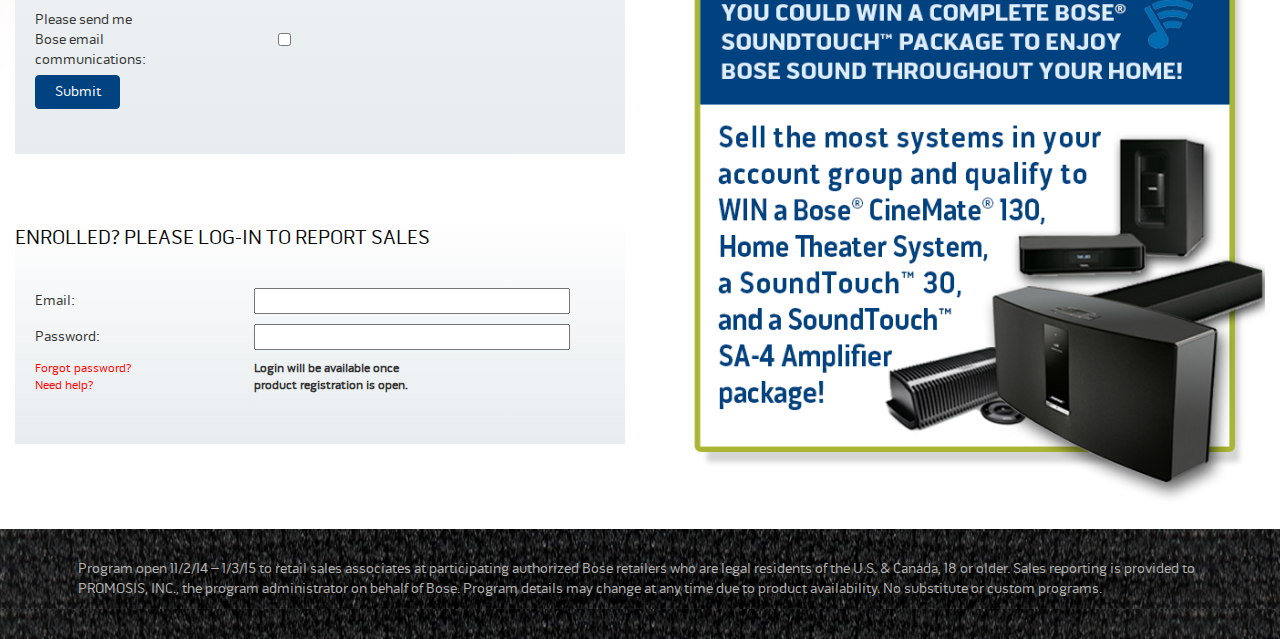
==== commit 0146bdbc: "iphone date-phone number in footer fix" ====
--- a/index.html
+++ b/index.html
@@ -335,7 +335,7 @@
 					<div class="clearfix"></div>
 					
 					<div class="footer col-xs-12">
-					<p>Program open 11/2/14 – 1/3/15 to retail sales associates at participating authorized Bose retailers who are legal residents of the U.S. &amp; Canada, 18 or older. Sales reporting is provided to PROMOSIS, INC., the program administrator on behalf of Bose.  Program details may change at any time due to product availability.  No substitute or custom programs.</p>
+					<p>Program open <meta name="format-detection" content="telephone=no">11/2/14 – 1/3/15 to retail sales associates at participating authorized Bose retailers who are legal residents of the U.S. &amp; Canada, 18 or older. Sales reporting is provided to PROMOSIS, INC., the program administrator on behalf of Bose.  Program details may change at any time due to product availability.  No substitute or custom programs.</p>
 					</div>
 					
 					
--- a/assets/css/custom.css
+++ b/assets/css/custom.css
@@ -17,7 +17,10 @@
 			left:-26px;
 		}
 		.select[multiple], select[size] {
-			width: 36%;
+			width: 90%;
+		}
+		#storenumber {
+			width: 90%;
 		}
     }
 
@@ -36,6 +39,9 @@
 		.select[multiple], select[size] {
 			width: 90%;
 		}
+		#storenumber {
+			width: 90%;
+		}
     }
 
     /* Small Devices, Tablets */
@@ -53,6 +59,9 @@
 		.select[multiple], select[size] {
 			width: 90%;
 		}
+		#storenumber {
+			width: 90%;
+		}
     }
 
     /* Medium Devices, Desktops */
@@ -70,6 +79,9 @@
 		.select[multiple], select[size] {
 			width: 90%;
 		}
+		#storenumber {
+			width: 90%;
+		}
     }
 
     /* Large Devices, Wide Screens */
@@ -85,6 +97,9 @@
 			left:0px;
 		}
 		.select[multiple], select[size] {
+			width: 90%;
+		}
+		#storenumber {
 			width: 90%;
 		}
     }
@@ -132,7 +147,7 @@
 
 .enrollnow {
 	color: #080808; /* text color */
-	font-family: "Bose Gothic";
+	font-family: "BoseGothicRegular";
 	font-size: 38px;
 	margin-top: 20px;
 	margin-left: auto;
@@ -142,7 +157,7 @@
 
 .enrollnow2 {
 	color: #080808; /* text color */
-	font-family: "Bose Gothic";
+	font-family: "BoseGothicRegular";
 	font-size: 20px;
 	margin-top: 20px;
 	margin-left: auto;
@@ -179,7 +194,7 @@
 .enrollmenttext {
 	text-align: center;
 	color: #00417f; /* text color */
-	font-family: "Bose Gothic";
+	font-family: "BoseGothicRegular";
 	font-size: 14px;
 }
 
@@ -220,24 +235,24 @@
 	max-width: 85px;
     width: 45%;
     margin-bottom: 10px;
-	font-family: "Bose Gothic";
+	font-family: "BoseGothicRegular";
 
 }
 
 #form1 {
-	font-family: "Bose Gothic";
+	font-family: "BoseGothicRegular";
 }
 
 #form2 .btn {
 	max-width: 85px;
     width: 45%;
     margin-bottom: 10px;
-	font-family: "Bose Gothic";
+	font-family: "BoseGothicRegular";
 
 }
 
 #form2 {
-	font-family: "Bose Gothic";
+	font-family: "BoseGothicRegular";
 }
 
 .btn-primary {
@@ -266,7 +281,7 @@
 .forgottext, .forgottext a {
 	color: #ff0000;
 	font-size: 12px;
-	font-family: "Bose Gothic";
+	font-family: "BoseGothicRegular";
 }
 
 .footer {
@@ -277,7 +292,7 @@
 
 .footer p {
 	color: #b6b5b5; /* text color */
-	font-family: "Bose Gothic";
+	font-family: "BoseGothicRegular";
 	font-size: 1em;
 	font-weight: normal;
 	text-shadow: 14px 11px 21px #010101; /* drop shadow */
@@ -293,7 +308,7 @@
 }
 
 .center-block {
-	font-family: "Bose Gothic";
+	font-family: "BoseGothicRegular";
 }
 .wider {
 	display: inline-block;
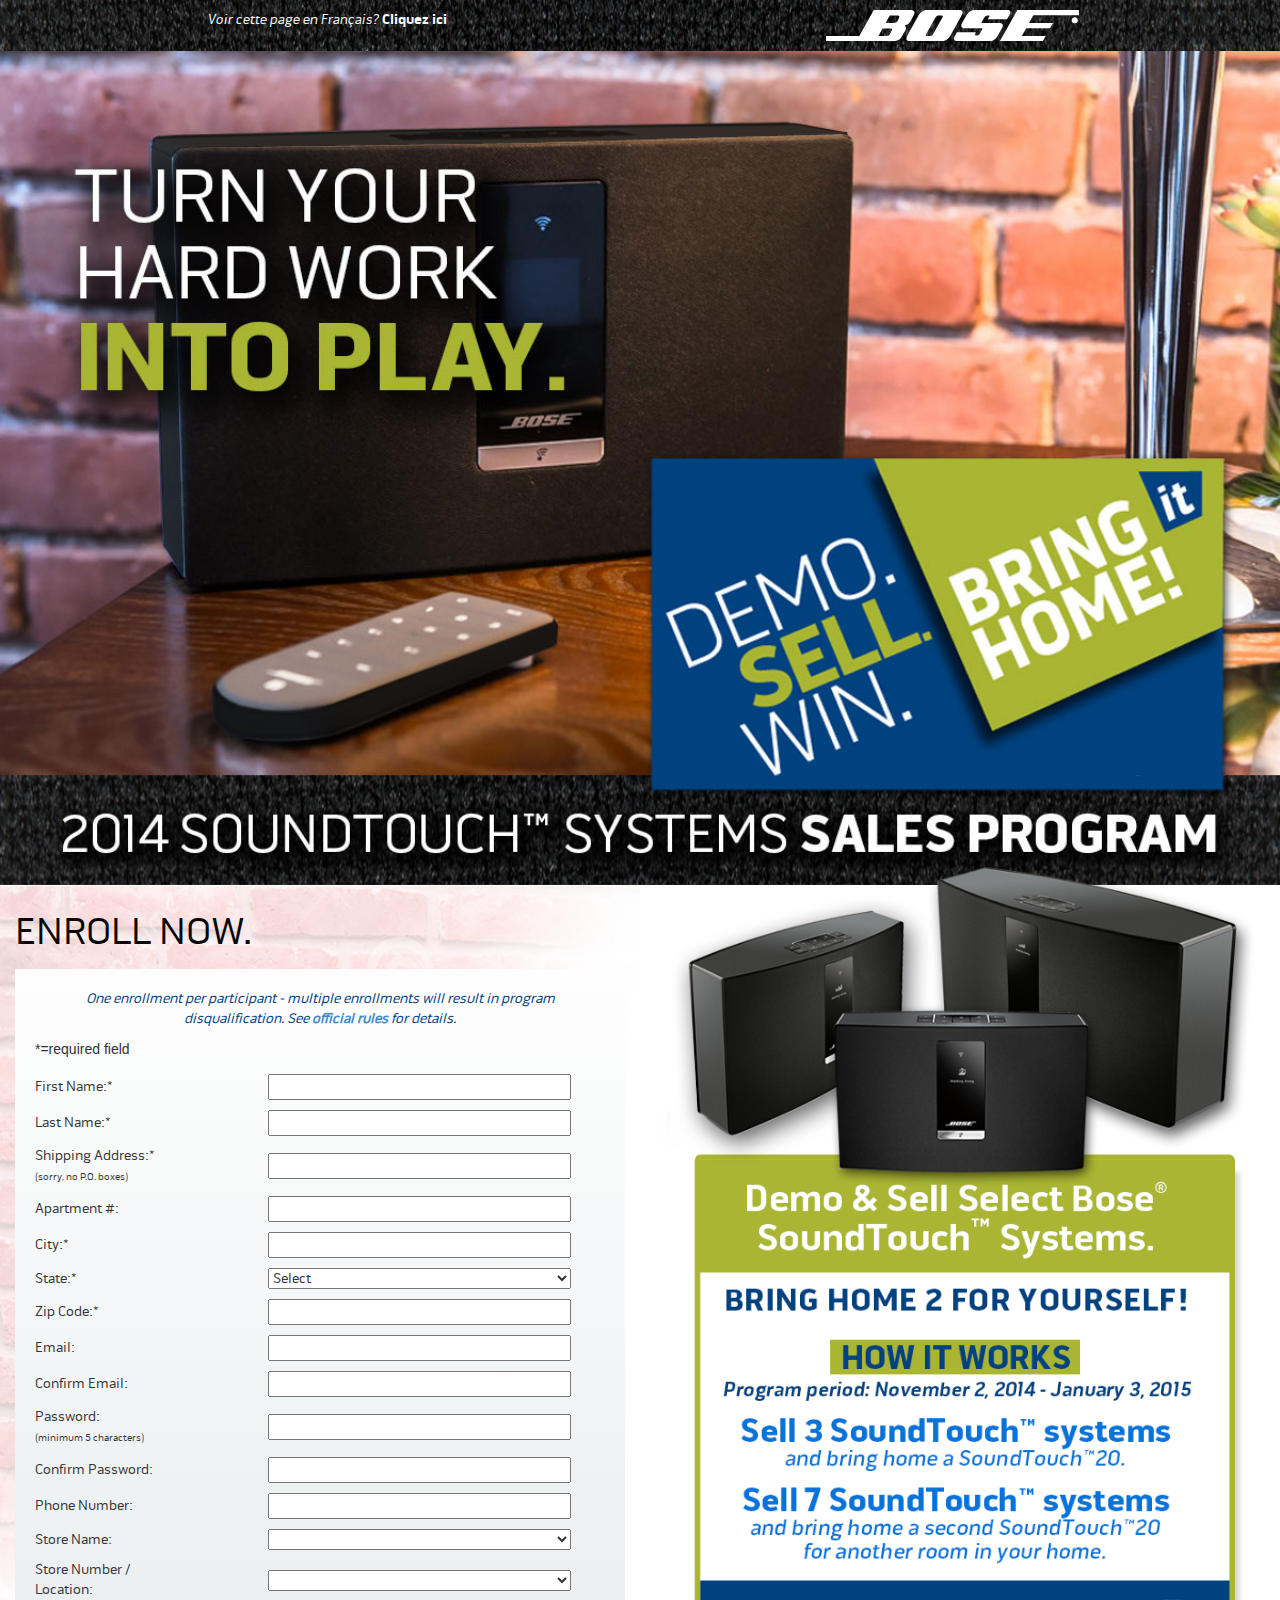
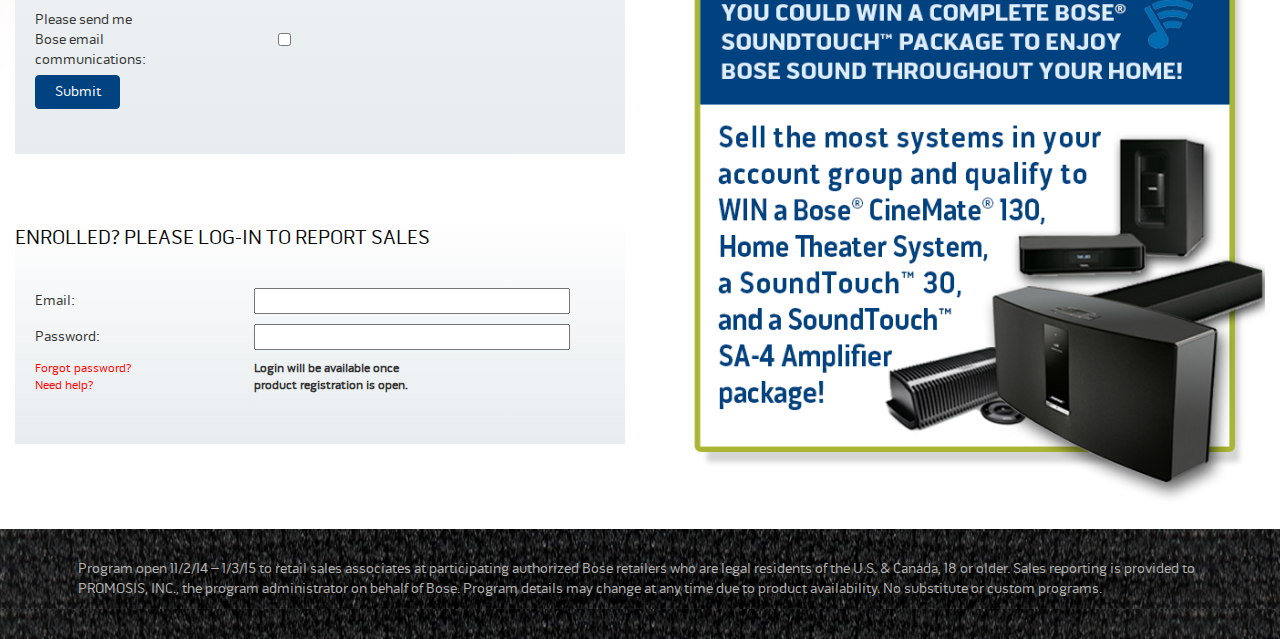
==== commit f5248938: ".." ====
--- a/index.html
+++ b/index.html
@@ -94,7 +94,7 @@
 				<div class="headbar col-xs-12">
 					<div>
 					<div class="languagechoice col-xs-12 col-sm-6">
-						<p class="center-block"><em>Voir cette page en Français?</em> <strong><a href="indexFR.html">Cliquez ici</a></strong></p>
+						<p class="center-block languageswitch"><em>Voir cette page en Français?</em> <strong><a href="indexFR.html"><span class="languageswitchbold">Cliquez ici</span></a></strong></p>
 					</div>
 <!-- 					<div class="col-xs-4"></div> -->
 					<div class="boselogo col-xs-12 col-sm-6"><img src="assets/images/boselogog.png" alt="boselogog" /></div>
--- a/assets/css/custom.css
+++ b/assets/css/custom.css
@@ -310,6 +310,16 @@
 .center-block {
 	font-family: "BoseGothicRegular";
 }
+
+.languageswitch {
+	font-family: "BoseGothicOblique";
+}
+
+
+.languageswitchbold {
+	font-family: "BoseGothicBold";
+}
+
 .wider {
 	display: inline-block;
 }
